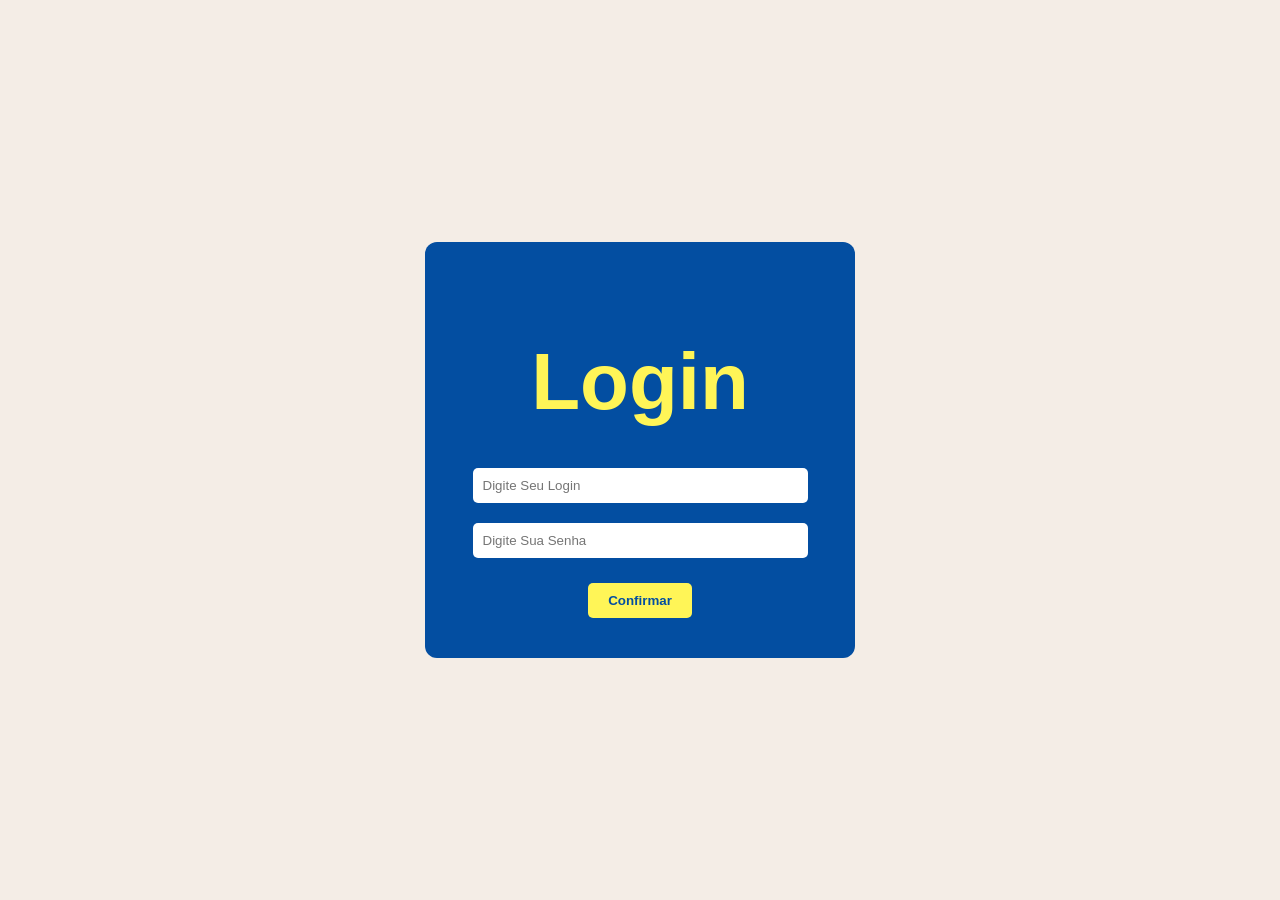
==== index.html @ c37a4246 "Add files via upload" ====
<!DOCTYPE html>
<html lang="en">
<head>
    <meta charset="UTF-8">
    <meta name="viewport" content="width=device-width, initial-scale=1.0">
    <link rel="stylesheet" href="style.css">
    <title>Document</title>
</head>
<body>
    <div class="container">
            <div class="Login">
                <h1 id="titulo-login">Login</h1>
                <input id="login" type="text" placeholder="Digite Seu Login">
                <input id="senha" type="password" placeholder="Digite Sua Senha">
                <button id="btn"onclick="window.location.href='servicos.html'">Confirmar</button>
            </div>
            
    </div> 
    
</body>
</html>
---- style.css ----
body{
    background-color: #F4EDE6;
    margin: 0;
    font-family: Arial, Helvetica, sans-serif;
}

.container{
    display: flex;
    justify-content: center;
    align-items: center;
    height: 100vh;
}

.Login{
    background-color: #034EA1;
    padding: 40px;
    border-radius: 12px;
    width: 350px;
    text-align: center;
}

#titulo-login{
    font-size: 80px;
    color: #FFF557;
    margin-bottom: 30px;
}

#login, #senha{
    width: 90%;
    padding: 10px;
    margin: 10px 0;
    border: none;
    border-radius: 5px;
}
#btn{
    background-color: #FFF557;
    color: #034EA1;
    border: none;
    padding: 10px 20px;
    margin-top: 15px;
    border-radius: 5px;
    font-weight: bold;
    cursor: pointer;
}

#btn:hover{
    opacity: 0.9;
}
#cabecalho{
    color: #034EA1;
}
#nome{
    color: #FFF557;
    font-size: 40px;
    margin: 0;
    margin-top: 25px;
}
#caes,#gatos,#passaros,#coelhos{
    background-color: #FFF557;
    color: #034EA1;
    border: none;
    padding: 0 20px;
    font-weight: bold;
}
.cabecalho{
    background-color: #034EA1;
    width: 100%;
    height: 100px;
    position: fixed;
    top: 0;
    left: 0;
    z-index: 1000;
    text-align: center  ;
}
.sub-cabecalho{
    background-color: #FFF557;
    width: 100%;
    padding: 5px;
    display: flex;
    justify-content: center;
    align-items: center;
    gap: 20px;
    
    position: fixed;
    top: 100px;
    left: 0;
    z-index: 999;
}
#img-insta{
    display: flex;
    margin-left: 1000px;
    width: 50px;
    height: auto;
}
#img-telefone{
    display: flex;
    width: 66px;
    height: auto;
    
}
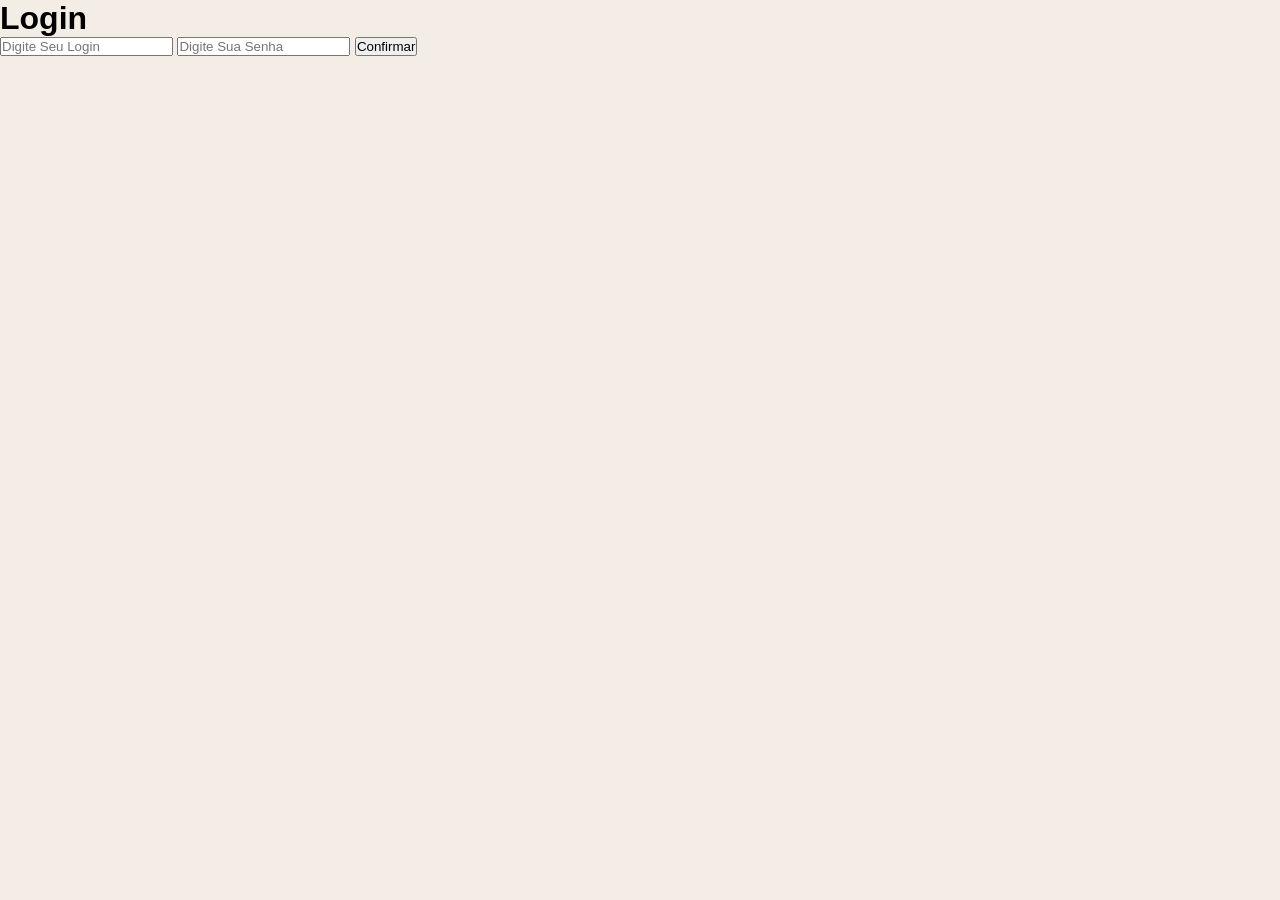
==== commit c996d56c: "Add files via upload" ====
--- a/index.html
+++ b/index.html
@@ -6,16 +6,14 @@
     <link rel="stylesheet" href="style.css">
     <title>Document</title>
 </head>
-<body>
-    <div class="container">
-            <div class="Login">
-                <h1 id="titulo-login">Login</h1>
-                <input id="login" type="text" placeholder="Digite Seu Login">
-                <input id="senha" type="password" placeholder="Digite Sua Senha">
-                <button id="btn"onclick="window.location.href='servicos.html'">Confirmar</button>
-            </div>
-            
-    </div> 
-    
+<body class="pagina-login">
+
+    <div class="Login">
+        <h1 id="titulo-login">Login</h1>
+        <input id="login" type="text" placeholder="Digite Seu Login">
+        <input id="senha" type="password" placeholder="Digite Sua Senha">
+        <button id="btn" onclick="window.location.href='servicos.html'">Confirmar</button>
+    </div>
+
 </body>
 </html>
--- a/style.css
+++ b/style.css
@@ -1,100 +1,147 @@
+*{
+    margin: 0;
+    padding: 0;
+}
+
 body{
     background-color: #F4EDE6;
-    margin: 0;
-    font-family: Arial, Helvetica, sans-serif;
+    font-family: Arial;
 }
 
-.container{
+
+
+
+.cabecalho{
+    background-color: #034EA1;
+    height: 80px;
+
     display: flex;
     justify-content: center;
     align-items: center;
-    height: 100vh;
 }
 
-.Login{
-    background-color: #034EA1;
-    padding: 40px;
-    border-radius: 12px;
-    width: 350px;
-    text-align: center;
+#nome{
+    color: #FFF557;
 }
 
-#titulo-login{
-    font-size: 80px;
-    color: #FFF557;
-    margin-bottom: 30px;
+.sub-cabecalho{
+    background-color: #FFF557;
+    padding: 10px 30px;
+
+    display: flex;
+    justify-content: space-between;
 }
 
-#login, #senha{
+.menu p{
+    display: inline;
+    margin-right: 20px;
+    color: #034EA1;
+    font-weight: bold;
+}
+
+.contato{
+    display: flex;
+    align-items: center;
+    gap: 10px;
+}
+
+#img-insta, #img-telefone{
+    width: 30px;
+}
+
+
+
+.servicos{
+    margin: 60px auto;
+    padding: 40px;
+
+    display: flex;
+    align-items: center;
+    gap: 50px;
+
+    background-color: #034EA1;
+    border-radius: 20px;
+
+    width: 80%;
+}
+
+.img-pets{
+    width: 250px;
+}
+
+.texto-servicos{
+    color: white;
+    max-width: 500px;
+}
+
+.item-servico{
+    margin-bottom: 20px;
+}
+
+.item-servico h2{
+    color: #FFF557;
+}
+
+.item-servico p{
+    line-height: 1.5;
+}
+
+
+
+
+.agendar{
+    margin: 60px auto;
+    padding: 30px;
+
     width: 90%;
+    max-width: 500px;
+
+    background-color: white;
+    border-radius: 20px;
+}
+
+.agendar h2{
+    text-align: center;
+    color: #034EA1;
+}
+
+.campo{
+    margin: 12px 0;
+}
+
+.campo label{
+    display: block;
+    margin-bottom: 5px;
+    color: #034EA1;
+    font-weight: bold;
+}
+
+.campo input,
+.campo select{
+    width: 100%;
     padding: 10px;
-    margin: 10px 0;
+
+    border-radius: 8px;
+    border: 2px solid #034EA1;
+}
+
+
+.agendar button{
+    width: 100%;
+    padding: 12px;
+
+    background-color: #034EA1;
+    color: #FFF557;
+
     border: none;
-    border-radius: 5px;
-}
-#btn{
-    background-color: #FFF557;
-    color: #034EA1;
-    border: none;
-    padding: 10px 20px;
-    margin-top: 15px;
-    border-radius: 5px;
-    font-weight: bold;
+    border-radius: 8px;
     cursor: pointer;
 }
 
-#btn:hover{
-    opacity: 0.9;
-}
-#cabecalho{
-    color: #034EA1;
-}
-#nome{
-    color: #FFF557;
-    font-size: 40px;
-    margin: 0;
-    margin-top: 25px;
-}
-#caes,#gatos,#passaros,#coelhos{
-    background-color: #FFF557;
-    color: #034EA1;
-    border: none;
-    padding: 0 20px;
+
+#resultado{
+    margin-top: 15px;
+    padding: 15px;
+    border-radius: 10px;
     font-weight: bold;
-}
-.cabecalho{
-    background-color: #034EA1;
-    width: 100%;
-    height: 100px;
-    position: fixed;
-    top: 0;
-    left: 0;
-    z-index: 1000;
-    text-align: center  ;
-}
-.sub-cabecalho{
-    background-color: #FFF557;
-    width: 100%;
-    padding: 5px;
-    display: flex;
-    justify-content: center;
-    align-items: center;
-    gap: 20px;
-    
-    position: fixed;
-    top: 100px;
-    left: 0;
-    z-index: 999;
-}
-#img-insta{
-    display: flex;
-    margin-left: 1000px;
-    width: 50px;
-    height: auto;
-}
-#img-telefone{
-    display: flex;
-    width: 66px;
-    height: auto;
-    
 }
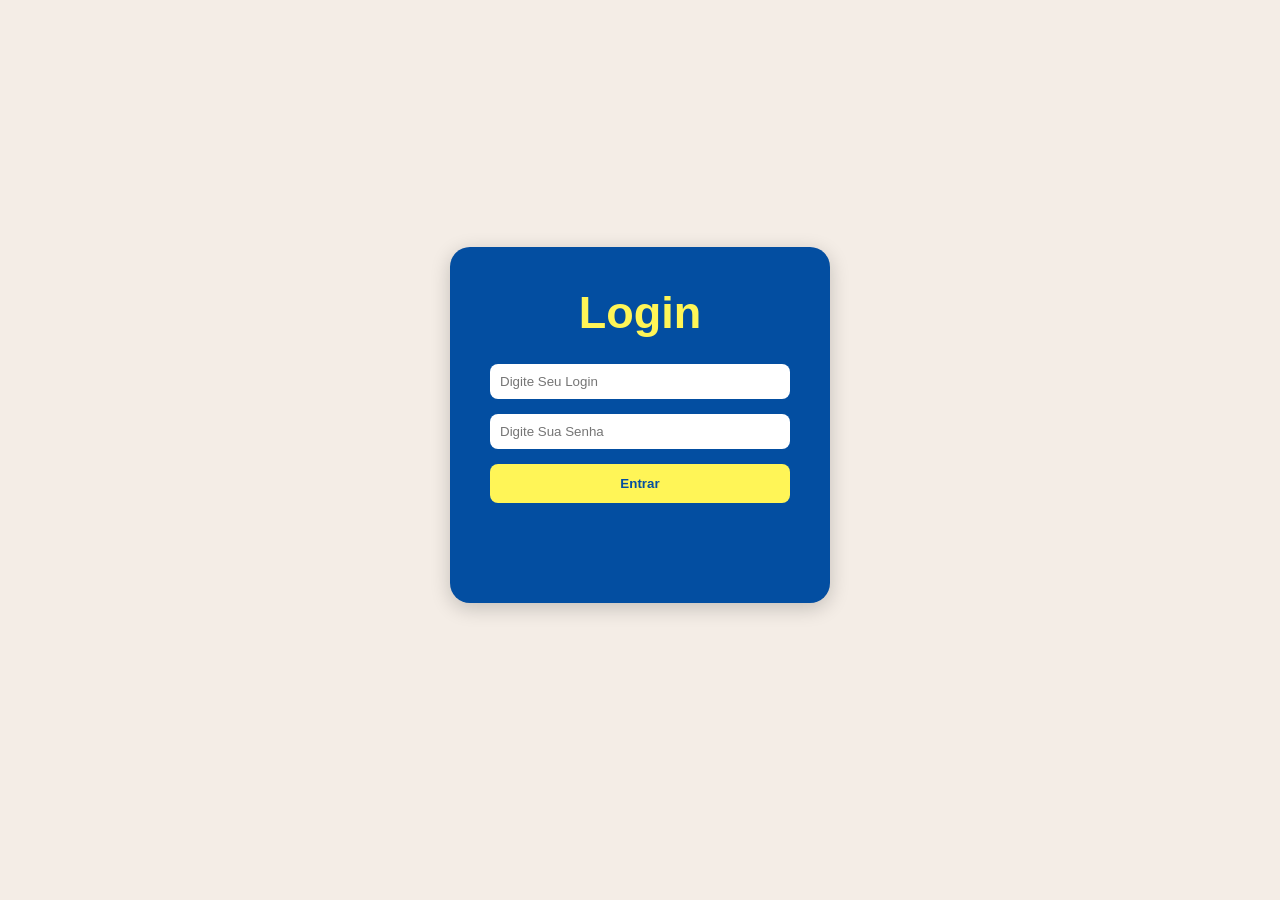
==== commit c9cdcf67: "Add files via upload" ====
--- a/index.html
+++ b/index.html
@@ -12,8 +12,10 @@
         <h1 id="titulo-login">Login</h1>
         <input id="login" type="text" placeholder="Digite Seu Login">
         <input id="senha" type="password" placeholder="Digite Sua Senha">
-        <button id="btn" onclick="window.location.href='servicos.html'">Confirmar</button>
+        <button id="btnLogin">Entrar</button>
+
+        <div id="resultado"></div>
     </div>
-
+<script src="script.js"></script>
 </body>
 </html>
--- a/style.css
+++ b/style.css
@@ -8,8 +8,46 @@
     font-family: Arial;
 }
 
+.pagina-login{
+    display: flex;
+    justify-content: center;
+    align-items: center;
+    height: 850px;
+}
 
+.Login{
+    background-color: #034EA1;
+    padding: 40px;
+    border-radius: 20px;
+    width: 300px;
+    display: flex;
+    flex-direction: column;
+    gap: 15px;
+    box-shadow: 0px 5px 20px rgba(0,0,0,0.2);
+}
+#titulo-login{
+    text-align: center;
+    font-size: 45px;
+    color: #FFF557;
+    margin-bottom: 10px;
+}
 
+.Login input{
+    padding: 10px;
+    border-radius: 8px;
+    border: none;
+    outline: none;
+}
+
+#btnLogin{
+    padding: 12px;
+    border: none;
+    border-radius: 8px;
+    background-color: #FFF557;
+    color: #034EA1;
+    font-weight: bold;
+    cursor: pointer;
+}
 
 .cabecalho{
     background-color: #034EA1;
@@ -31,14 +69,12 @@
     display: flex;
     justify-content: space-between;
 }
-
 .menu p{
     display: inline;
     margin-right: 20px;
     color: #034EA1;
     font-weight: bold;
 }
-
 .contato{
     display: flex;
     align-items: center;
@@ -48,20 +84,14 @@
 #img-insta, #img-telefone{
     width: 30px;
 }
-
-
-
 .servicos{
     margin: 60px auto;
     padding: 40px;
-
     display: flex;
     align-items: center;
     gap: 50px;
-
     background-color: #034EA1;
     border-radius: 20px;
-
     width: 80%;
 }
 
@@ -86,16 +116,11 @@
     line-height: 1.5;
 }
 
-
-
-
 .agendar{
     margin: 60px auto;
     padding: 30px;
-
     width: 90%;
     max-width: 500px;
-
     background-color: white;
     border-radius: 20px;
 }
@@ -116,32 +141,41 @@
     font-weight: bold;
 }
 
-.campo input,
-.campo select{
+.campo input{
     width: 100%;
     padding: 10px;
-
+    border-radius: 8px;
+    border: 2px solid #034EA1;
+}
+.campo select{
+    width: 523px;
+    padding: 10px;
     border-radius: 8px;
     border: 2px solid #034EA1;
 }
 
-
 .agendar button{
-    width: 100%;
+    width: 523px;
     padding: 12px;
-
     background-color: #034EA1;
     color: #FFF557;
-
     border: none;
     border-radius: 8px;
     cursor: pointer;
 }
-
 
 #resultado{
     margin-top: 15px;
     padding: 15px;
     border-radius: 10px;
     font-weight: bold;
+}
+
+.sucesso{
+    background-color: #ccffcc;
+    color: #060;
+}
+.erro{
+    background-color: #ffcccc;
+    color: #900;
 }
